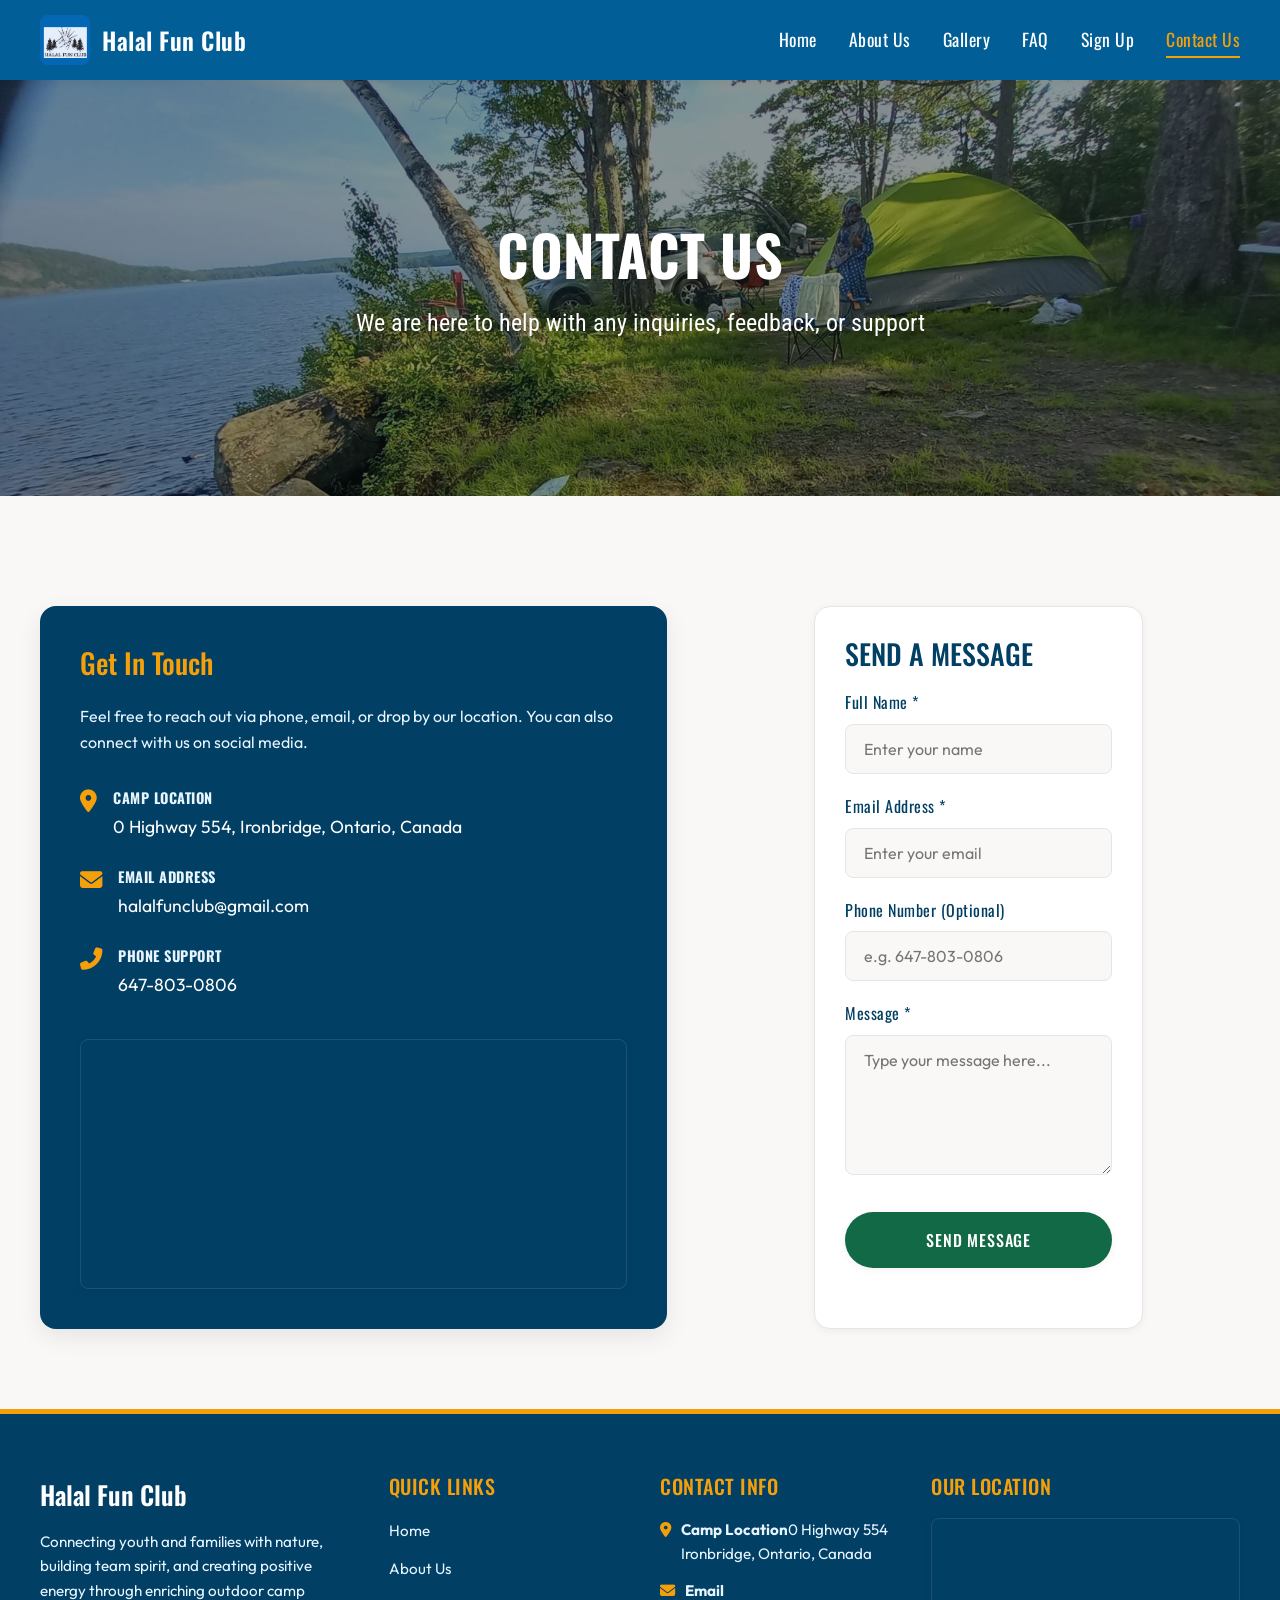
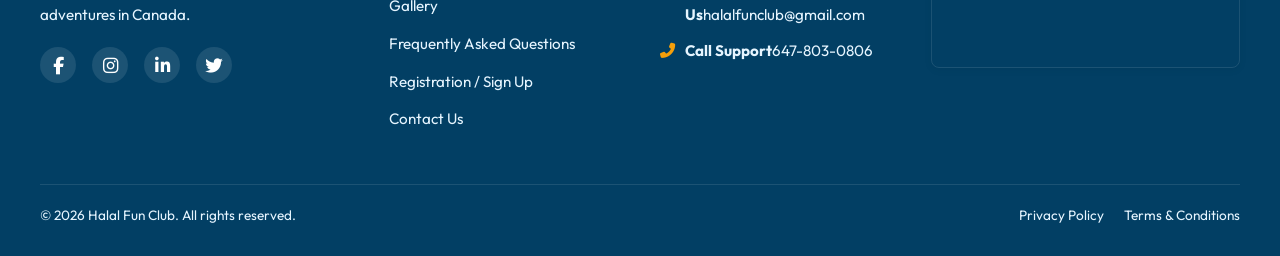
==== contact.html @ fa5e2240 "Initial commit of premium Halal Fun Club static website" ====
<!DOCTYPE html>
<html lang="en">
<head>
  <meta charset="UTF-8">
  <meta name="viewport" content="width=device-width, initial-scale=1.0">
  
  <!-- SEO Meta Tags -->
  <title>Contact Us | Halal Fun Club</title>
  <meta name="description" content="Get in touch with Halal Fun Club for inquiries, feedback, and support. We're here to help with any questions you may have about our outdoor activities and services.">
  <meta name="keywords" content="halal fun club, contact us, location, phone support, email inquiry">
  
  <!-- OG Meta Tags -->
  <meta property="og:title" content="Contact Us | Halal Fun Club">
  <meta property="og:description" content="Get in touch with us. Send a message, find our camp map, email coordinates, or phone number.">
  <meta property="og:image" content="assets/images/untitled-design-4-dWxbpZ323MHpBWLq.png">
  <meta property="og:type" content="website">
  
  <!-- Favicon -->
  <link rel="icon" type="image/png" href="assets/images/untitled-design-4-dWxbpZ323MHpBWLq.png">
  
  <!-- Font Awesome -->
  <link rel="stylesheet" href="https://cdnjs.cloudflare.com/ajax/libs/font-awesome/6.4.0/css/all.min.css">
  
  <!-- Stylesheets -->
  <link rel="stylesheet" href="assets/css/style.css?v=1.0.2">
  <link rel="stylesheet" href="assets/css/components.css?v=1.0.2">
  <link rel="stylesheet" href="assets/css/pages.css?v=1.0.2">
</head>
<body>

  <!-- Header & Navigation -->
  <header class="main-header" id="header">
    <div class="container nav-container">
      <a href="index.html" class="logo-link" id="nav-logo">
        <img src="assets/images/untitled-design-4-dWxbpZ323MHpBWLq.png" alt="Halal Fun Club Logo" class="logo-image">
        <span>Halal Fun Club</span>
      </a>
      
      <!-- Hamburger Menu for Mobile -->
      <button class="hamburger" aria-label="Toggle menu" id="menu-toggle">
        <span class="hamburger-line"></span>
        <span class="hamburger-line"></span>
        <span class="hamburger-line"></span>
      </button>
      
      <nav>
        <ul class="nav-menu" id="nav-menu">
          <li><a href="index.html" class="nav-link">Home</a></li>
          <li><a href="about.html" class="nav-link">About Us</a></li>
          <li><a href="gallery.html" class="nav-link">Gallery</a></li>
          <li><a href="faq.html" class="nav-link">FAQ</a></li>
          <li><a href="signup.html" class="nav-link">Sign Up</a></li>
          <li><a href="contact.html" class="nav-link active">Contact Us</a></li>
        </ul>
      </nav>
    </div>
  </header>

  <!-- Main Content -->
  <main>
    
    <!-- Hero Banner Section -->
    <section class="hero-banner overlay-dark" style="background-image: url('assets/images/camping-scene2-mP4pqexW1eTnLGkz.jpg');" id="contact-hero">
      <div class="container hero-banner-content">
        <h1 class="reveal active">Contact Us</h1>
        <p class="reveal active">We are here to help with any inquiries, feedback, or support</p>
      </div>
    </section>

    <!-- Contact section -->
    <section class="section" id="contact-section">
      <div class="container">
        
        <div class="contact-layout">
          
          <!-- Left: Contact Details and Map -->
          <div class="contact-info-panel reveal">
            <div>
              <h3>Get In Touch</h3>
              <p style="color: var(--color-primary-light); margin-bottom: 30px;">Feel free to reach out via phone, email, or drop by our location. You can also connect with us on social media.</p>
              
              <ul class="contact-details">
                <li>
                  <i class="fas fa-map-marker-alt"></i>
                  <span>
                    <strong>Camp Location</strong>
                    0 Highway 554, Ironbridge, Ontario, Canada
                  </span>
                </li>
                <li>
                  <i class="fas fa-envelope"></i>
                  <span>
                    <strong>Email Address</strong>
                    halalfunclub@gmail.com
                  </span>
                </li>
                <li>
                  <i class="fas fa-phone-alt"></i>
                  <span>
                    <strong>Phone Support</strong>
                    647-803-0806
                  </span>
                </li>
              </ul>
            </div>
            
            <div>
              <div class="contact-map-wrapper">
                <iframe src="https://maps.google.com/maps?q=0%20Highway%20554,%20Iron%20bridge,%20Ontario,%20Canada&t=m&z=13&ie=UTF8&output=embed" allowfullscreen="" loading="lazy" aria-label="Camp Location Map"></iframe>
              </div>
            </div>
          </div>
          
          <!-- Right: Contact Form -->
          <div class="card form-card reveal">
            <h3 style="margin-bottom: 20px; text-transform: uppercase;">Send a Message</h3>
            
            <!-- Configure action to Web3Forms/Formspree for email delivery -->
            <form id="contact-form" action="" method="POST" novalidate>
              <div class="form-group">
                <label for="name" class="form-label">Full Name *</label>
                <input type="text" id="name" name="name" class="form-control" placeholder="Enter your name" required>
                <span class="form-error">This field is required.</span>
              </div>
              
              <div class="form-group">
                <label for="email" class="form-label">Email Address *</label>
                <input type="email" id="email" name="email" class="form-control" placeholder="Enter your email" required>
                <span class="form-error">Please enter a valid email address.</span>
              </div>
              
              <div class="form-group">
                <label for="phone" class="form-label">Phone Number (Optional)</label>
                <input type="tel" id="phone" name="phone" class="form-control" placeholder="e.g. 647-803-0806">
                <span class="form-error">Please enter a valid phone number.</span>
              </div>
              
              <div class="form-group">
                <label for="message" class="form-label">Message *</label>
                <textarea id="message" name="message" class="form-control" placeholder="Type your message here..." required></textarea>
                <span class="form-error">This field is required.</span>
              </div>
              
              <button type="submit" class="btn btn-secondary" style="width: 100%; margin-top: 10px;">Send Message</button>
            </form>
          </div>
          
        </div>
      </div>
    </section>

  </main>

  <!-- Footer Section -->
  <footer class="main-footer">
    <div class="container">
      <div class="footer-grid">
        <!-- Col 1: About -->
        <div class="footer-col">
          <span class="footer-logo">Halal Fun Club</span>
          <p class="footer-description">Connecting youth and families with nature, building team spirit, and creating positive energy through enriching outdoor camp adventures in Canada.</p>
          <ul class="footer-social-list" id="footer-socials">
            <li><a href="https://www.facebook.com/" target="_blank" aria-label="Facebook"><i class="fab fa-facebook-f"></i></a></li>
            <li><a href="https://www.instagram.com/" target="_blank" aria-label="Instagram"><i class="fab fa-instagram"></i></a></li>
            <li><a href="https://www.linkedin.com/" target="_blank" aria-label="LinkedIn"><i class="fab fa-linkedin-in"></i></a></li>
            <li><a href="https://twitter.com/" target="_blank" aria-label="Twitter"><i class="fab fa-twitter"></i></a></li>
          </ul>
        </div>
        <!-- Col 2: Navigation links -->
        <div class="footer-col">
          <h4>Quick Links</h4>
          <ul class="footer-links">
            <li><a href="index.html">Home</a></li>
            <li><a href="about.html">About Us</a></li>
            <li><a href="gallery.html">Gallery</a></li>
            <li><a href="faq.html">Frequently Asked Questions</a></li>
            <li><a href="signup.html">Registration / Sign Up</a></li>
            <li><a href="contact.html">Contact Us</a></li>
          </ul>
        </div>
        <!-- Col 3: Contact info -->
        <div class="footer-col">
          <h4>Contact Info</h4>
          <ul class="footer-contact-info">
            <li>
              <i class="fas fa-map-marker-alt"></i>
              <span><strong>Camp Location</strong>0 Highway 554<br>Ironbridge, Ontario, Canada</span>
            </li>
            <li>
              <i class="fas fa-envelope"></i>
              <span><strong>Email Us</strong>halalfunclub@gmail.com</span>
            </li>
            <li>
              <i class="fas fa-phone-alt"></i>
              <span><strong>Call Support</strong>647-803-0806</span>
            </li>
          </ul>
        </div>
        <!-- Col 4: Maps Embed -->
        <div class="footer-col">
          <h4>Our Location</h4>
          <div class="footer-map-container">
            <iframe src="https://maps.google.com/maps?q=0%20Highway%20554,%20Iron%20bridge,%20Ontario,%20Canada&t=m&z=13&ie=UTF8&output=embed" allowfullscreen="" loading="lazy" aria-label="Camp Location Map"></iframe>
          </div>
        </div>
      </div>
      
      <!-- Footer Bottom -->
      <div class="footer-bottom">
        <p>&copy; <span id="copyright-year"></span> Halal Fun Club. All rights reserved.</p>
        <div class="footer-bottom-links">
          <a href="#">Privacy Policy</a>
          <a href="#">Terms & Conditions</a>
        </div>
      </div>
    </div>
  </footer>

  <!-- Scripts -->
  <script src="assets/js/forms.js?v=1.0.2"></script>
  <script src="assets/js/main.js?v=1.0.2"></script>
</body>
</html>
---- assets/css/style.css ----
/* Global Styles & Design System for Halal Fun Club */

/* Import Google Fonts */
@import url('https://fonts.googleapis.com/css2?family=Oswald:wght@300;400;500;600;700&family=Outfit:wght@300;400;500;600;700&family=Roboto+Condensed:wght@300;400;700&display=swap');

:root {
  /* Color Palette - HSL values for premium control */
  --color-primary-h: 203;
  --color-primary-s: 97%;
  --color-primary-l: 30%;
  --color-primary: hsl(var(--color-primary-h), var(--color-primary-s), var(--color-primary-l));
  --color-primary-light: hsl(var(--color-primary-h), var(--color-primary-s), 95%);
  --color-primary-dark: hsl(var(--color-primary-h), var(--color-primary-s), 20%);
  
  --color-secondary-h: 156;
  --color-secondary-s: 72%;
  --color-secondary-l: 24%;
  --color-secondary: hsl(var(--color-secondary-h), var(--color-secondary-s), var(--color-secondary-l));
  --color-secondary-light: hsl(var(--color-secondary-h), var(--color-secondary-s), 95%);
  
  --color-accent-h: 38;
  --color-accent-s: 92%;
  --color-accent-l: 50%;
  --color-accent: hsl(var(--color-accent-h), var(--color-accent-s), var(--color-accent-l));
  --color-accent-light: hsl(var(--color-accent-h), var(--color-accent-s), 95%);
  --color-accent-dark: hsl(var(--color-accent-h), var(--color-accent-s), 40%);

  --color-bg-light: hsl(40, 20%, 97%);
  --color-bg-white: hsl(0, 0%, 100%);
  --color-text-dark: hsl(200, 15%, 15%);
  --color-text-muted: hsl(200, 10%, 45%);
  --color-border: hsl(200, 10%, 90%);

  /* Typography */
  --font-headers: 'Oswald', sans-serif;
  --font-body: 'Outfit', sans-serif;
  --font-alt: 'Roboto Condensed', sans-serif;

  /* Layout and Spacing */
  --max-width: 1240px;
  --header-height-desktop: 80px;
  --header-height-mobile: 70px;
  
  /* Borders and Shadows */
  --radius-sm: 8px;
  --radius-md: 16px;
  --radius-lg: 32px;
  --radius-round: 9999px;
  --shadow-sm: 0 2px 8px rgba(0, 0, 0, 0.05);
  --shadow-md: 0 8px 24px rgba(0, 0, 0, 0.08);
  --shadow-lg: 0 16px 40px rgba(0, 0, 0, 0.12);

  /* Transitions */
  --transition-fast: 0.2s ease;
  --transition-normal: 0.3s ease;
  --transition-slow: 0.5s ease;
}

/* Reset Styles */
*, *::before, *::after {
  box-sizing: border-box;
  margin: 0;
  padding: 0;
}

html {
  scroll-behavior: smooth;
}

body {
  font-family: var(--font-body);
  font-size: 16px;
  line-height: 1.6;
  color: var(--color-text-dark);
  background-color: var(--color-bg-light);
  overflow-x: hidden;
  display: flex;
  flex-direction: column;
  min-height: 100vh;
}

/* Typography Helpers */
h1, h2, h3, h4, h5, h6 {
  font-family: var(--font-headers);
  font-weight: 500;
  line-height: 1.2;
  color: var(--color-primary-dark);
}

h1 {
  font-size: 3rem;
  letter-spacing: 0.5px;
}

h2 {
  font-size: 2.25rem;
  margin-bottom: 1rem;
}

h3 {
  font-size: 1.75rem;
  margin-bottom: 0.75rem;
}

p {
  margin-bottom: 1rem;
}

a {
  color: var(--color-primary);
  text-decoration: none;
  transition: color var(--transition-fast);
}

a:hover {
  color: var(--color-accent);
}

img {
  max-width: 100%;
  height: auto;
  display: block;
}

/* Layout Elements */
.container {
  width: 100%;
  max-width: var(--max-width);
  margin-left: auto;
  margin-right: auto;
  padding-left: 20px;
  padding-right: 20px;
}

.section {
  padding: 80px 0;
}

@media (max-width: 768px) {
  .section {
    padding: 50px 0;
  }
  h1 {
    font-size: 2.25rem;
  }
  h2 {
    font-size: 1.75rem;
  }
}

.text-center { text-align: center; }
.text-left { text-align: left; }
.text-right { text-align: right; }

/* Main Header & Navbar */
.main-header {
  position: fixed;
  top: 0;
  left: 0;
  width: 100%;
  height: var(--header-height-desktop);
  background-color: var(--color-primary);
  box-shadow: var(--shadow-sm);
  z-index: 100;
  transition: background-color var(--transition-normal), height var(--transition-normal);
}

.main-header.scrolled {
  background-color: hsl(var(--color-primary-h), var(--color-primary-s), 25%);
  height: 70px;
}

.nav-container {
  display: flex;
  justify-content: space-between;
  align-items: center;
  height: 100%;
}

.logo-link {
  display: flex;
  align-items: center;
  gap: 12px;
  font-family: var(--font-headers);
  font-size: 1.5rem;
  color: var(--color-bg-white);
  font-weight: 600;
  letter-spacing: 0.5px;
}

.logo-image {
  height: 50px;
  width: auto;
  border-radius: var(--radius-sm);
  transition: transform var(--transition-fast);
}

.logo-link:hover .logo-image {
  transform: scale(1.05);
}

.nav-menu {
  display: flex;
  list-style: none;
  gap: 32px;
  align-items: center;
}

.nav-link {
  font-family: var(--font-headers);
  font-size: 1.1rem;
  color: var(--color-bg-white);
  letter-spacing: 0.5px;
  position: relative;
  padding: 6px 0;
}

.nav-link::after {
  content: '';
  position: absolute;
  bottom: 0;
  left: 0;
  width: 0;
  height: 2px;
  background-color: var(--color-accent);
  transition: width var(--transition-fast);
}

.nav-link:hover {
  color: var(--color-accent);
}

.nav-link:hover::after,
.nav-link.active::after {
  width: 100%;
}

.nav-link.active {
  color: var(--color-accent);
}

/* Hamburger menu button */
.hamburger {
  display: none;
  background: none;
  border: none;
  cursor: pointer;
  padding: 10px;
  z-index: 101;
}

.hamburger-line {
  display: block;
  width: 25px;
  height: 3px;
  margin: 5px auto;
  background-color: var(--color-bg-white);
  transition: transform var(--transition-normal), opacity var(--transition-normal);
  border-radius: 2px;
}

/* Mobile Nav responsiveness */
@media (max-width: 992px) {
  .main-header {
    height: var(--header-height-mobile);
  }
  
  .hamburger {
    display: block;
  }
  
  /* Hamburger animations */
  .hamburger.active .hamburger-line:nth-child(1) {
    transform: translateY(8px) rotate(45deg);
  }
  .hamburger.active .hamburger-line:nth-child(2) {
    opacity: 0;
  }
  .hamburger.active .hamburger-line:nth-child(3) {
    transform: translateY(-8px) rotate(-45deg);
  }
  
  .nav-menu {
    position: fixed;
    top: var(--header-height-mobile);
    right: -100%;
    width: 280px;
    height: calc(100vh - var(--header-height-mobile));
    background-color: hsl(var(--color-primary-h), var(--color-primary-s), 25%);
    flex-direction: column;
    padding: 40px 24px;
    gap: 24px;
    align-items: flex-start;
    box-shadow: -4px 0 16px rgba(0, 0, 0, 0.1);
    transition: right var(--transition-normal);
  }
  
  .nav-menu.active {
    right: 0;
  }
  
  .nav-link {
    font-size: 1.25rem;
    width: 100%;
    display: block;
  }
}

/* Main content padding for fixed header */
main {
  flex-grow: 1;
  padding-top: var(--header-height-desktop);
}

@media (max-width: 992px) {
  main {
    padding-top: var(--header-height-mobile);
  }
}

/* Footer styling */
.main-footer {
  background-color: var(--color-primary-dark);
  color: var(--color-bg-white);
  padding: 60px 0 30px;
  border-top: 5px solid var(--color-accent);
}

.footer-grid {
  display: grid;
  grid-template-columns: 2fr 1.5fr 1.5fr 2fr;
  gap: 40px;
  margin-bottom: 40px;
}

@media (max-width: 992px) {
  .footer-grid {
    grid-template-columns: 1fr 1fr;
  }
}

@media (max-width: 576px) {
  .footer-grid {
    grid-template-columns: 1fr;
    gap: 30px;
  }
}

.footer-col h4 {
  color: var(--color-accent);
  font-family: var(--font-headers);
  font-size: 1.25rem;
  letter-spacing: 0.5px;
  margin-bottom: 20px;
  text-transform: uppercase;
}

.footer-logo {
  font-family: var(--font-headers);
  font-size: 1.6rem;
  color: var(--color-bg-white);
  font-weight: 600;
  margin-bottom: 15px;
  display: inline-block;
}

.footer-description {
  color: var(--color-primary-light);
  font-size: 0.95rem;
  margin-bottom: 20px;
}

.footer-links {
  list-style: none;
}

.footer-links li {
  margin-bottom: 12px;
}

.footer-links a {
  color: var(--color-primary-light);
  font-size: 0.95rem;
  transition: transform var(--transition-fast), color var(--transition-fast);
  display: inline-block;
}

.footer-links a:hover {
  color: var(--color-accent);
  transform: translateX(5px);
}

.footer-contact-info {
  list-style: none;
}

.footer-contact-info li {
  margin-bottom: 12px;
  font-size: 0.95rem;
  color: var(--color-primary-light);
  display: flex;
  align-items: flex-start;
  gap: 10px;
}

.footer-contact-info i {
  color: var(--color-accent);
  margin-top: 4px;
}

.footer-social-list {
  display: flex;
  gap: 16px;
  list-style: none;
  margin-top: 15px;
}

.footer-social-list a {
  display: flex;
  justify-content: center;
  align-items: center;
  width: 36px;
  height: 36px;
  background-color: rgba(255, 255, 255, 0.1);
  color: var(--color-bg-white);
  border-radius: 50%;
  font-size: 1.1rem;
  transition: background-color var(--transition-fast), transform var(--transition-fast);
}

.footer-social-list a:hover {
  background-color: var(--color-accent);
  color: var(--color-primary-dark);
  transform: translateY(-3px);
}

.footer-map-container {
  height: 150px;
  border-radius: var(--radius-sm);
  overflow: hidden;
  box-shadow: var(--shadow-sm);
  border: 1px solid rgba(255, 255, 255, 0.1);
}

.footer-map-container iframe {
  width: 100%;
  height: 100%;
  border: 0;
}

.footer-bottom {
  border-top: 1px solid rgba(255, 255, 255, 0.1);
  padding-top: 20px;
  display: flex;
  justify-content: space-between;
  align-items: center;
  flex-wrap: wrap;
  gap: 15px;
}

.footer-bottom p {
  font-size: 0.85rem;
  color: var(--color-primary-light);
  margin-bottom: 0;
}

.footer-bottom-links {
  display: flex;
  gap: 20px;
}

.footer-bottom-links a {
  font-size: 0.85rem;
  color: var(--color-primary-light);
}

.footer-bottom-links a:hover {
  color: var(--color-accent);
}

@media (max-width: 576px) {
  .footer-bottom {
    flex-direction: column;
    text-align: center;
  }
}
---- assets/css/components.css ----
/* Component Styles for Halal Fun Club */

/* 1. Buttons */
.btn {
  display: inline-flex;
  align-items: center;
  justify-content: center;
  font-family: var(--font-headers);
  font-weight: 500;
  font-size: 1rem;
  letter-spacing: 0.8px;
  text-transform: uppercase;
  padding: 14px 32px;
  border-radius: var(--radius-round);
  border: 2px solid transparent;
  cursor: pointer;
  transition: background-color var(--transition-fast), border-color var(--transition-fast), color var(--transition-fast), transform var(--transition-fast), box-shadow var(--transition-fast);
  box-shadow: var(--shadow-sm);
}

.btn:active {
  transform: translateY(1px);
}

.btn-primary {
  background-color: var(--color-accent);
  color: var(--color-primary-dark);
}

.btn-primary:hover {
  background-color: var(--color-accent-dark);
  color: var(--color-bg-white);
  transform: translateY(-2px);
  box-shadow: var(--shadow-md);
}

.btn-secondary {
  background-color: var(--color-secondary);
  color: var(--color-bg-white);
}

.btn-secondary:hover {
  background-color: hsl(var(--color-secondary-h), var(--color-secondary-s), 18%);
  transform: translateY(-2px);
  box-shadow: var(--shadow-md);
}

.btn-outline-white {
  background-color: transparent;
  border-color: var(--color-bg-white);
  color: var(--color-bg-white);
  box-shadow: none;
}

.btn-outline-white:hover {
  background-color: var(--color-bg-white);
  color: var(--color-primary-dark);
  transform: translateY(-2px);
  box-shadow: var(--shadow-md);
}

.btn-outline-primary {
  background-color: transparent;
  border-color: var(--color-primary);
  color: var(--color-primary);
}

.btn-outline-primary:hover {
  background-color: var(--color-primary);
  color: var(--color-bg-white);
  transform: translateY(-2px);
  box-shadow: var(--shadow-md);
}

/* 2. Cards & Highlights */
.card {
  background-color: var(--color-bg-white);
  border-radius: var(--radius-md);
  box-shadow: var(--shadow-sm);
  padding: 30px;
  border: 1px solid var(--color-border);
  transition: transform var(--transition-normal), box-shadow var(--transition-normal);
}

.card:hover {
  transform: translateY(-5px);
  box-shadow: var(--shadow-lg);
}

.feature-card {
  text-align: center;
  padding: 40px 30px;
}

.feature-icon-wrapper {
  width: 70px;
  height: 70px;
  border-radius: 50%;
  background-color: var(--color-primary-light);
  color: var(--color-primary);
  display: flex;
  justify-content: center;
  align-items: center;
  font-size: 2rem;
  margin: 0 auto 24px;
  transition: transform var(--transition-normal), background-color var(--transition-normal), color var(--transition-normal);
}

.feature-card:hover .feature-icon-wrapper {
  transform: rotateY(180deg);
  background-color: var(--color-accent);
  color: var(--color-primary-dark);
}

/* Testimonial Card */
.testimonial-card {
  max-width: 700px;
  margin: 0 auto;
  text-align: center;
  padding: 50px 40px;
  position: relative;
  background-color: var(--color-bg-white);
  border-radius: var(--radius-lg);
  box-shadow: var(--shadow-md);
}

.testimonial-stars {
  color: var(--color-accent);
  font-size: 1.5rem;
  margin-bottom: 20px;
}

.testimonial-quote {
  font-size: 1.25rem;
  font-style: italic;
  line-height: 1.6;
  color: var(--color-text-dark);
  margin-bottom: 25px;
}

.testimonial-avatar {
  width: 70px;
  height: 70px;
  border-radius: 50%;
  object-fit: cover;
  margin: 0 auto 15px;
  border: 3px solid var(--color-primary);
  box-shadow: var(--shadow-sm);
}

.testimonial-author {
  font-family: var(--font-headers);
  font-size: 1.15rem;
  color: var(--color-primary-dark);
  font-weight: 600;
  text-transform: uppercase;
}

/* 3. Dynamic Gallery Grid */
.gallery-filter-nav {
  display: flex;
  flex-wrap: wrap;
  justify-content: center;
  gap: 12px;
  margin-bottom: 40px;
}

.filter-btn {
  background-color: var(--color-bg-white);
  color: var(--color-text-dark);
  border: 1px solid var(--color-border);
  padding: 10px 20px;
  font-family: var(--font-headers);
  font-size: 0.95rem;
  text-transform: uppercase;
  letter-spacing: 0.5px;
  border-radius: var(--radius-round);
  cursor: pointer;
  transition: all var(--transition-fast);
}

.filter-btn:hover,
.filter-btn.active {
  background-color: var(--color-primary);
  color: var(--color-bg-white);
  border-color: var(--color-primary);
  box-shadow: var(--shadow-sm);
}

.gallery-grid {
  display: grid;
  grid-template-columns: repeat(auto-fill, minmax(280px, 1fr));
  gap: 24px;
}

.gallery-item {
  position: relative;
  border-radius: var(--radius-md);
  overflow: hidden;
  box-shadow: var(--shadow-sm);
  aspect-ratio: 4 / 3;
  cursor: pointer;
  background-color: var(--color-border);
  transition: transform var(--transition-normal), box-shadow var(--transition-normal);
}

.gallery-item img {
  width: 100%;
  height: 100%;
  object-fit: cover;
  transition: transform var(--transition-slow);
}

.gallery-item-overlay {
  position: absolute;
  top: 0;
  left: 0;
  width: 100%;
  height: 100%;
  background: linear-gradient(to top, rgba(0, 0, 0, 0.75) 0%, rgba(0, 0, 0, 0.1) 70%);
  opacity: 0;
  display: flex;
  flex-direction: column;
  justify-content: flex-end;
  padding: 20px;
  transition: opacity var(--transition-normal);
  z-index: 2;
}

.gallery-item-title {
  color: var(--color-bg-white);
  font-family: var(--font-headers);
  font-size: 1.25rem;
  font-weight: 500;
  transform: translateY(10px);
  transition: transform var(--transition-normal);
}

.gallery-item-desc {
  color: var(--color-primary-light);
  font-size: 0.85rem;
  margin-top: 4px;
  transform: translateY(10px);
  transition: transform var(--transition-normal) 0.05s;
}

.gallery-item:hover {
  transform: translateY(-4px);
  box-shadow: var(--shadow-lg);
}

.gallery-item:hover img {
  transform: scale(1.08);
}

.gallery-item:hover .gallery-item-overlay {
  opacity: 1;
}

.gallery-item:hover .gallery-item-title,
.gallery-item:hover .gallery-item-desc {
  transform: translateY(0);
}

/* 4. Lightbox Modal Overlay */
.lightbox {
  position: fixed;
  top: 0;
  left: 0;
  width: 100%;
  height: 100%;
  background-color: rgba(10, 16, 21, 0.95);
  display: flex;
  justify-content: center;
  align-items: center;
  z-index: 2000;
  opacity: 0;
  pointer-events: none;
  transition: opacity var(--transition-normal);
}

.lightbox.active {
  opacity: 1;
  pointer-events: auto;
}

.lightbox-close {
  position: absolute;
  top: 24px;
  right: 24px;
  background: none;
  border: none;
  color: var(--color-bg-white);
  font-size: 2.5rem;
  cursor: pointer;
  line-height: 1;
  transition: color var(--transition-fast), transform var(--transition-fast);
  z-index: 2010;
}

.lightbox-close:hover {
  color: var(--color-accent);
  transform: scale(1.1);
}

.lightbox-nav-btn {
  position: absolute;
  top: 50%;
  transform: translateY(-50%);
  background: rgba(255, 255, 255, 0.08);
  border: none;
  color: var(--color-bg-white);
  width: 54px;
  height: 54px;
  border-radius: 50%;
  font-size: 1.5rem;
  display: flex;
  justify-content: center;
  align-items: center;
  cursor: pointer;
  transition: background-color var(--transition-fast), color var(--transition-fast);
  z-index: 2010;
}

.lightbox-nav-btn:hover {
  background-color: var(--color-accent);
  color: var(--color-primary-dark);
}

.lightbox-prev { left: 24px; }
.lightbox-next { right: 24px; }

@media (max-width: 576px) {
  .lightbox-nav-btn {
    width: 44px;
    height: 44px;
    font-size: 1.2rem;
  }
  .lightbox-prev { left: 10px; }
  .lightbox-next { right: 10px; }
}

.lightbox-wrapper {
  max-width: 90%;
  max-height: 80vh;
  display: flex;
  flex-direction: column;
  align-items: center;
  justify-content: center;
  transform: scale(0.9);
  transition: transform var(--transition-normal);
}

.lightbox.active .lightbox-wrapper {
  transform: scale(1);
}

.lightbox-img {
  max-width: 100%;
  max-height: 75vh;
  object-fit: contain;
  border-radius: var(--radius-sm);
  box-shadow: 0 10px 40px rgba(0,0,0,0.5);
}

.lightbox-caption {
  color: var(--color-bg-white);
  margin-top: 15px;
  text-align: center;
  font-family: var(--font-headers);
}

.lightbox-caption h4 {
  color: var(--color-accent);
  font-size: 1.4rem;
  margin-bottom: 4px;
}

.lightbox-caption p {
  font-size: 0.95rem;
  color: rgba(255, 255, 255, 0.7);
  margin-bottom: 0;
}

/* 5. FAQ Accordions */
.faq-list {
  max-width: 800px;
  margin: 0 auto;
  display: flex;
  flex-direction: column;
  gap: 16px;
}

.faq-item {
  background-color: var(--color-bg-white);
  border-radius: var(--radius-md);
  border: 1px solid var(--color-border);
  box-shadow: var(--shadow-sm);
  overflow: hidden;
  transition: border-color var(--transition-normal), box-shadow var(--transition-normal);
}

.faq-item:hover {
  box-shadow: var(--shadow-md);
  border-color: var(--color-primary-light);
}

.faq-question {
  width: 100%;
  background: none;
  border: none;
  padding: 24px;
  display: flex;
  justify-content: space-between;
  align-items: center;
  text-align: left;
  cursor: pointer;
  outline: none;
}

.faq-title {
  font-family: var(--font-headers);
  font-size: 1.2rem;
  font-weight: 500;
  color: var(--color-primary-dark);
}

.faq-icon {
  width: 24px;
  height: 24px;
  display: flex;
  justify-content: center;
  align-items: center;
  font-size: 1.25rem;
  color: var(--color-primary);
  transition: transform var(--transition-normal);
}

.faq-answer {
  max-height: 0;
  overflow: hidden;
  transition: max-height var(--transition-normal) ease-out;
}

.faq-answer-inner {
  padding: 0 24px 24px;
  color: var(--color-text-muted);
  font-family: var(--font-alt);
  font-size: 1.05rem;
  line-height: 1.6;
}

.faq-item.active {
  border-color: var(--color-primary);
}

.faq-item.active .faq-icon {
  transform: rotate(45deg);
  color: var(--color-accent-dark);
}

/* 6. Forms and Inputs */
.form-card {
  max-width: 600px;
  margin: 0 auto;
}

.form-group {
  margin-bottom: 20px;
}

.form-label {
  display: block;
  font-family: var(--font-headers);
  font-size: 1rem;
  color: var(--color-primary-dark);
  margin-bottom: 8px;
  letter-spacing: 0.5px;
}

.form-control {
  width: 100%;
  padding: 14px 18px;
  font-family: var(--font-body);
  font-size: 1rem;
  color: var(--color-text-dark);
  background-color: var(--color-bg-light);
  border: 1px solid var(--color-border);
  border-radius: var(--radius-sm);
  outline: none;
  transition: border-color var(--transition-fast), background-color var(--transition-fast), box-shadow var(--transition-fast);
}

.form-control:focus {
  border-color: var(--color-primary);
  background-color: var(--color-bg-white);
  box-shadow: 0 0 0 3px var(--color-primary-light);
}

textarea.form-control {
  resize: vertical;
  min-height: 140px;
}

.form-error {
  color: #d63163;
  font-size: 0.85rem;
  margin-top: 6px;
  display: none;
}

.form-control.invalid {
  border-color: #d63163;
  background-color: #fff8ef;
}

.form-control.invalid:focus {
  box-shadow: 0 0 0 3px #ffe8ef;
}

/* 7. Success Dialog/Modal */
.modal {
  position: fixed;
  top: 0;
  left: 0;
  width: 100%;
  height: 100%;
  background-color: rgba(10, 16, 21, 0.6);
  display: flex;
  justify-content: center;
  align-items: center;
  z-index: 1000;
  opacity: 0;
  pointer-events: none;
  transition: opacity var(--transition-normal);
}

.modal.active {
  opacity: 1;
  pointer-events: auto;
}

.modal-content {
  background-color: var(--color-bg-white);
  border-radius: var(--radius-md);
  box-shadow: var(--shadow-lg);
  padding: 40px;
  text-align: center;
  max-width: 480px;
  width: 90%;
  transform: translateY(-20px);
  transition: transform var(--transition-normal);
}

.modal.active .modal-content {
  transform: translateY(0);
}

.modal-icon {
  width: 80px;
  height: 80px;
  border-radius: 50%;
  background-color: var(--color-secondary-light);
  color: var(--color-secondary);
  display: flex;
  justify-content: center;
  align-items: center;
  font-size: 2.5rem;
  margin: 0 auto 24px;
}

.modal-title {
  margin-bottom: 12px;
}

.modal-text {
  color: var(--color-text-muted);
  margin-bottom: 24px;
}

/* 8. Scroll Entrance Animations */
.reveal {
  opacity: 0;
  transform: translateY(30px);
  transition: opacity var(--transition-slow) ease, transform var(--transition-slow) ease;
}

.reveal.active {
  opacity: 1;
  transform: translateY(0);
}
---- assets/css/pages.css ----
/* Page-Specific Layouts for Halal Fun Club */

/* ==========================================================================
   1. Hero Banner Component (Home & About Page backgrounds)
   ========================================================================== */
.hero-banner {
  position: relative;
  background-size: cover;
  background-position: center;
  background-repeat: no-repeat;
  background-attachment: fixed;
  color: var(--color-bg-white);
  padding: 140px 0 120px;
  text-align: center;
  overflow: hidden;
}

/* Background overlay gradient */
.hero-banner::before {
  content: '';
  position: absolute;
  top: 0;
  left: 0;
  width: 100%;
  height: 100%;
  background: linear-gradient(135deg, rgba(10, 25, 47, 0.3) 0%, rgba(10, 25, 47, 0.6) 100%);
  z-index: 1;
}

/* Fallback/Overlay tint for contrast */
.hero-banner.overlay-dark::before {
  background: rgba(10, 16, 21, 0.45);
}

.hero-banner-content {
  position: relative;
  max-width: 800px;
  margin: 0 auto;
  z-index: 2;
}

.hero-banner-content h1 {
  color: var(--color-bg-white);
  font-size: 3.5rem;
  font-weight: 700;
  text-transform: uppercase;
  margin-bottom: 20px;
  text-shadow: 0 4px 12px rgba(0, 0, 0, 0.3);
}

.hero-banner-content p {
  font-family: var(--font-alt);
  font-size: 1.5rem;
  line-height: 1.4;
  margin-bottom: 35px;
  text-shadow: 0 2px 6px rgba(0, 0, 0, 0.3);
}

@media (max-width: 768px) {
  .hero-banner {
    padding: 100px 0 80px;
    background-attachment: scroll; /* Fixed background doesn't work well on mobile */
  }
  .hero-banner-content h1 {
    font-size: 2.5rem;
  }
  .hero-banner-content p {
    font-size: 1.2rem;
  }
}

/* ==========================================================================
   2. Home Page Layouts
   ========================================================================== */

/* Two-column Intro block */
.intro-grid {
  display: grid;
  grid-template-columns: 1fr 1.1fr;
  gap: 60px;
  align-items: start;
}

.intro-image-wrapper {
  position: relative;
  border-radius: var(--radius-lg);
  overflow: hidden;
  box-shadow: var(--shadow-lg);
  aspect-ratio: 3 / 4;
}

.intro-image-wrapper img {
  width: 100%;
  height: 100%;
  object-fit: cover;
  transition: transform var(--transition-slow);
}

.intro-image-wrapper:hover img {
  transform: scale(1.05);
}

.intro-text p {
  font-size: 1.1rem;
  color: var(--color-text-dark);
  margin-bottom: 20px;
  text-align: justify;
}

@media (max-width: 992px) {
  .intro-grid {
    grid-template-columns: 1fr;
    gap: 40px;
  }
}

/* Testimonial slider/showcase wrapper */
.testimonials-section {
  background-color: var(--color-bg-white);
  border-top: 1px solid var(--color-border);
  border-bottom: 1px solid var(--color-border);
}

/* Highlights highlights grid */
.section-header {
  max-width: 600px;
  margin: 0 auto 50px;
  text-align: center;
}

.section-header h2 {
  color: var(--color-primary-dark);
  text-transform: uppercase;
  margin-bottom: 12px;
}

.section-header p {
  color: var(--color-text-muted);
  font-size: 1.1rem;
  margin-bottom: 0;
}

/* ==========================================================================
   3. Contact Page Layout
   ========================================================================== */
.contact-layout {
  display: grid;
  grid-template-columns: 1.2fr 1fr;
  gap: 50px;
  margin-top: 30px;
}

@media (max-width: 992px) {
  .contact-layout {
    grid-template-columns: 1fr;
    gap: 40px;
  }
}

.contact-info-panel {
  background-color: var(--color-primary-dark);
  color: var(--color-bg-white);
  padding: 40px;
  border-radius: var(--radius-md);
  box-shadow: var(--shadow-md);
  display: flex;
  flex-direction: column;
  justify-content: space-between;
}

.contact-info-panel h3 {
  color: var(--color-accent);
  margin-bottom: 25px;
}

.contact-details {
  list-style: none;
  margin-bottom: 40px;
}

.contact-details li {
  margin-bottom: 24px;
  display: flex;
  align-items: flex-start;
  gap: 16px;
  font-size: 1.1rem;
}

.contact-details i {
  color: var(--color-accent);
  font-size: 1.4rem;
  margin-top: 4px;
}

.contact-details strong {
  display: block;
  font-family: var(--font-headers);
  font-size: 0.9rem;
  letter-spacing: 0.5px;
  color: var(--color-primary-light);
  text-transform: uppercase;
  margin-bottom: 4px;
}

.contact-map-wrapper {
  height: 250px;
  border-radius: var(--radius-sm);
  overflow: hidden;
  box-shadow: var(--shadow-sm);
  border: 1px solid rgba(255,255,255,0.1);
}

.contact-map-wrapper iframe {
  width: 100%;
  height: 100%;
  border: 0;
}

/* ==========================================================================
   4. Blog Page & Details Layout
   ========================================================================== */
.blog-header {
  position: relative;
  background-color: var(--color-primary);
  color: var(--color-bg-white);
  padding: 60px 0;
  text-align: center;
}

.blog-meta {
  display: flex;
  justify-content: center;
  gap: 20px;
  font-size: 0.9rem;
  color: var(--color-primary-light);
  margin-top: 10px;
}

.blog-meta span {
  display: flex;
  align-items: center;
  gap: 6px;
}

.blog-meta i {
  color: var(--color-accent);
}

.blog-post-container {
  max-width: 800px;
  margin: 40px auto 80px;
  padding: 0 20px;
}

.blog-post-cover {
  width: 100%;
  max-height: 450px;
  object-fit: cover;
  border-radius: var(--radius-md);
  box-shadow: var(--shadow-md);
  margin-bottom: 30px;
}

.blog-content {
  font-size: 1.15rem;
  line-height: 1.8;
  color: var(--color-text-dark);
}

.blog-content p {
  margin-bottom: 1.5rem;
  text-align: justify;
}

.blog-content h2,
.blog-content h3 {
  margin-top: 2rem;
  margin-bottom: 1rem;
}

.blog-content blockquote {
  border-left: 4px solid var(--color-accent);
  padding-left: 20px;
  margin: 30px 0;
  font-style: italic;
  color: var(--color-text-muted);
}

/* Blog Cards List */
.blog-grid {
  display: grid;
  grid-template-columns: repeat(auto-fill, minmax(340px, 1fr));
  gap: 30px;
  margin-top: 40px;
}

.blog-card {
  display: flex;
  flex-direction: column;
  height: 100%;
}

.blog-card-image {
  aspect-ratio: 16 / 9;
  overflow: hidden;
  border-top-left-radius: var(--radius-md);
  border-top-right-radius: var(--radius-md);
}

.blog-card-image img {
  width: 100%;
  height: 100%;
  object-fit: cover;
  transition: transform var(--transition-normal);
}

.blog-card:hover .blog-card-image img {
  transform: scale(1.05);
}

.blog-card-body {
  padding: 24px;
  flex-grow: 1;
  display: flex;
  flex-direction: column;
}

.blog-card-date {
  font-size: 0.85rem;
  color: var(--color-text-muted);
  margin-bottom: 8px;
}

.blog-card-title {
  font-size: 1.35rem;
  margin-bottom: 12px;
}

.blog-card-excerpt {
  color: var(--color-text-muted);
  font-size: 0.95rem;
  margin-bottom: 20px;
  flex-grow: 1;
}

.blog-card-link {
  font-family: var(--font-headers);
  text-transform: uppercase;
  font-size: 0.9rem;
  letter-spacing: 0.5px;
  color: var(--color-primary);
  display: inline-flex;
  align-items: center;
  gap: 6px;
}

.blog-card-link i {
  transition: transform var(--transition-fast);
}

.blog-card-link:hover i {
  transform: translateX(4px);
}
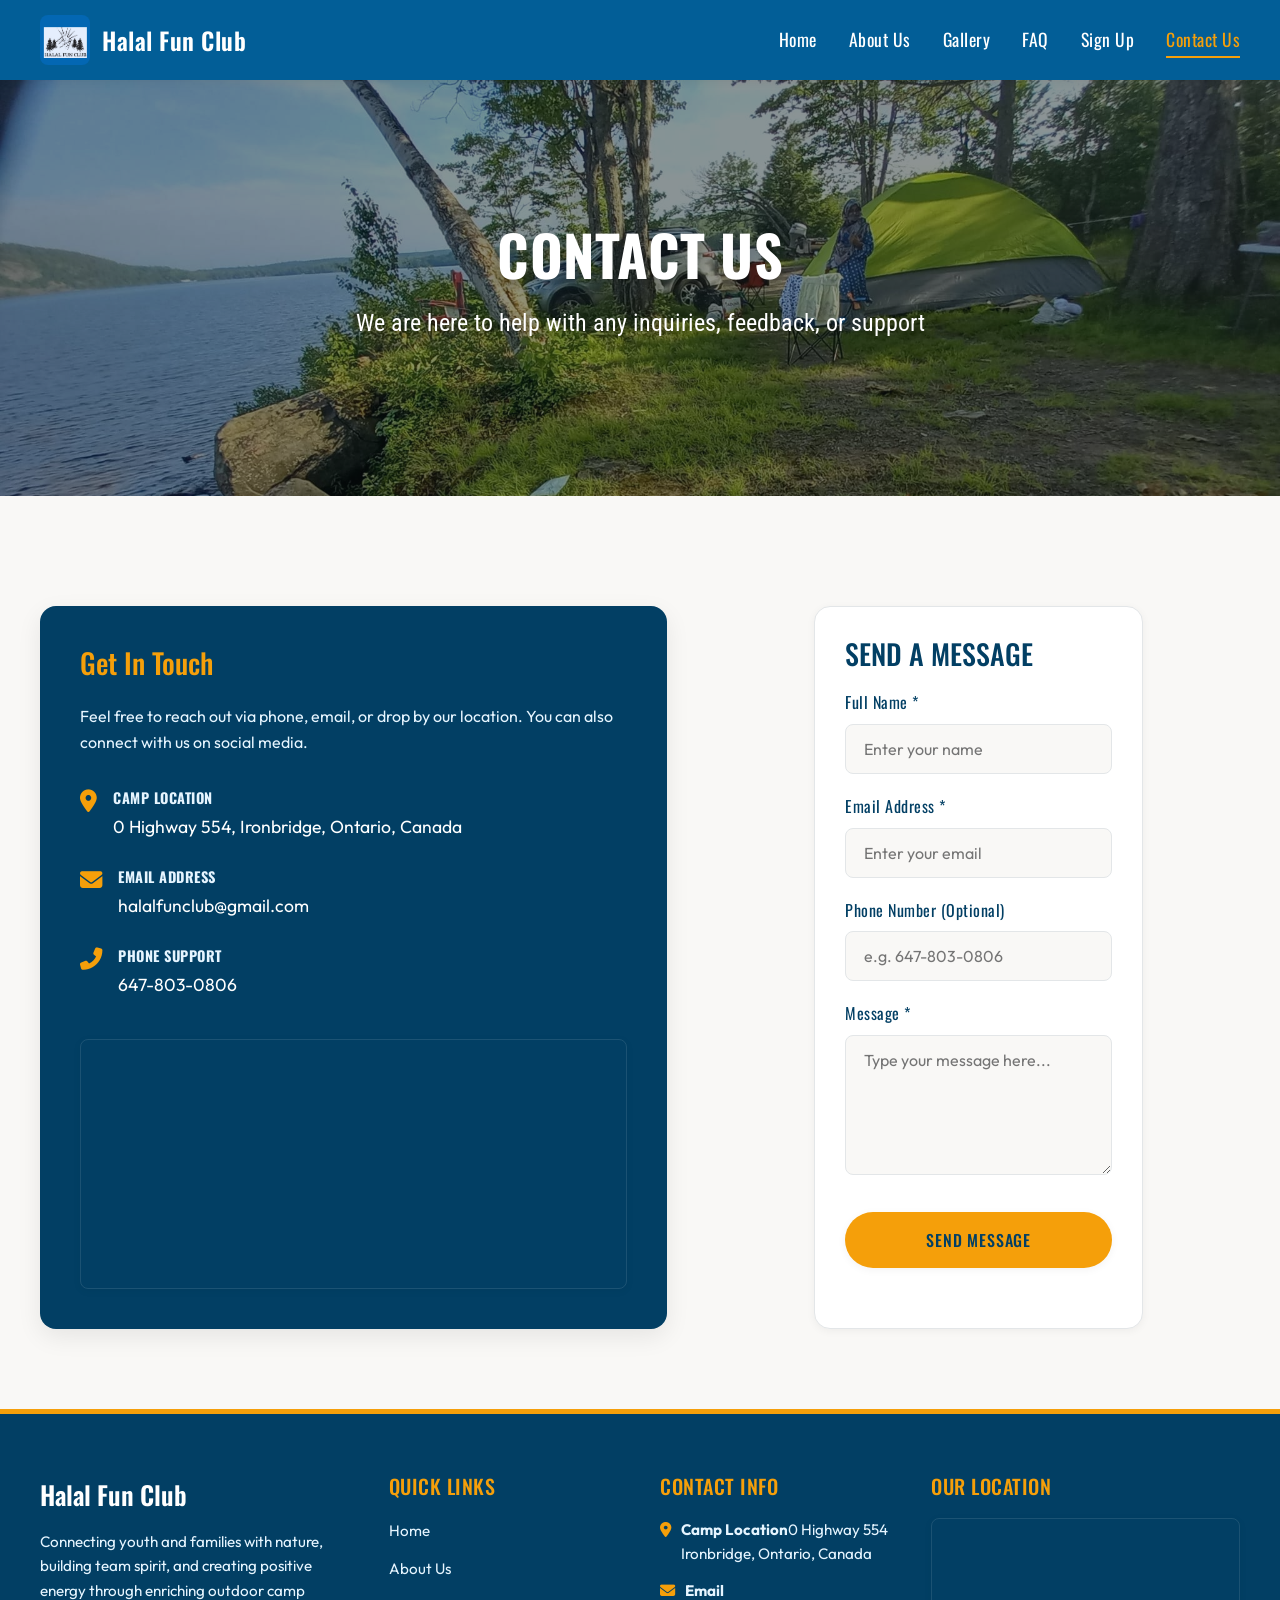
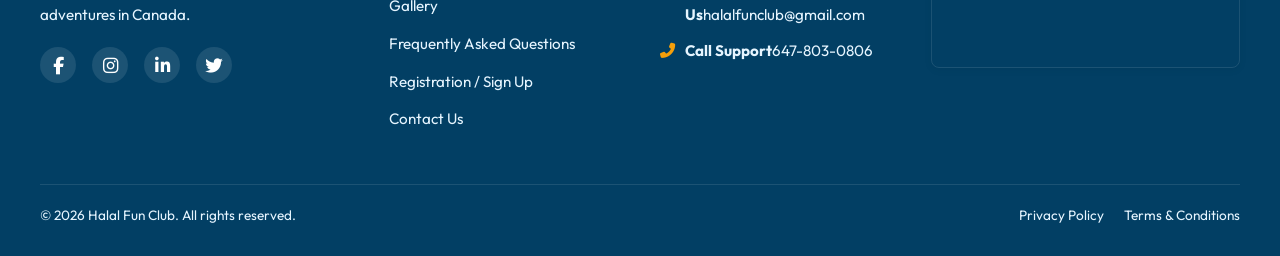
==== commit c6476ad3: "Change submit buttons to orange primary style on signup and contact pages" ====
--- a/contact.html
+++ b/contact.html
@@ -141,7 +141,7 @@
                 <span class="form-error">This field is required.</span>
               </div>
               
-              <button type="submit" class="btn btn-secondary" style="width: 100%; margin-top: 10px;">Send Message</button>
+              <button type="submit" class="btn btn-primary" style="width: 100%; margin-top: 10px;">Send Message</button>
             </form>
           </div>
           
